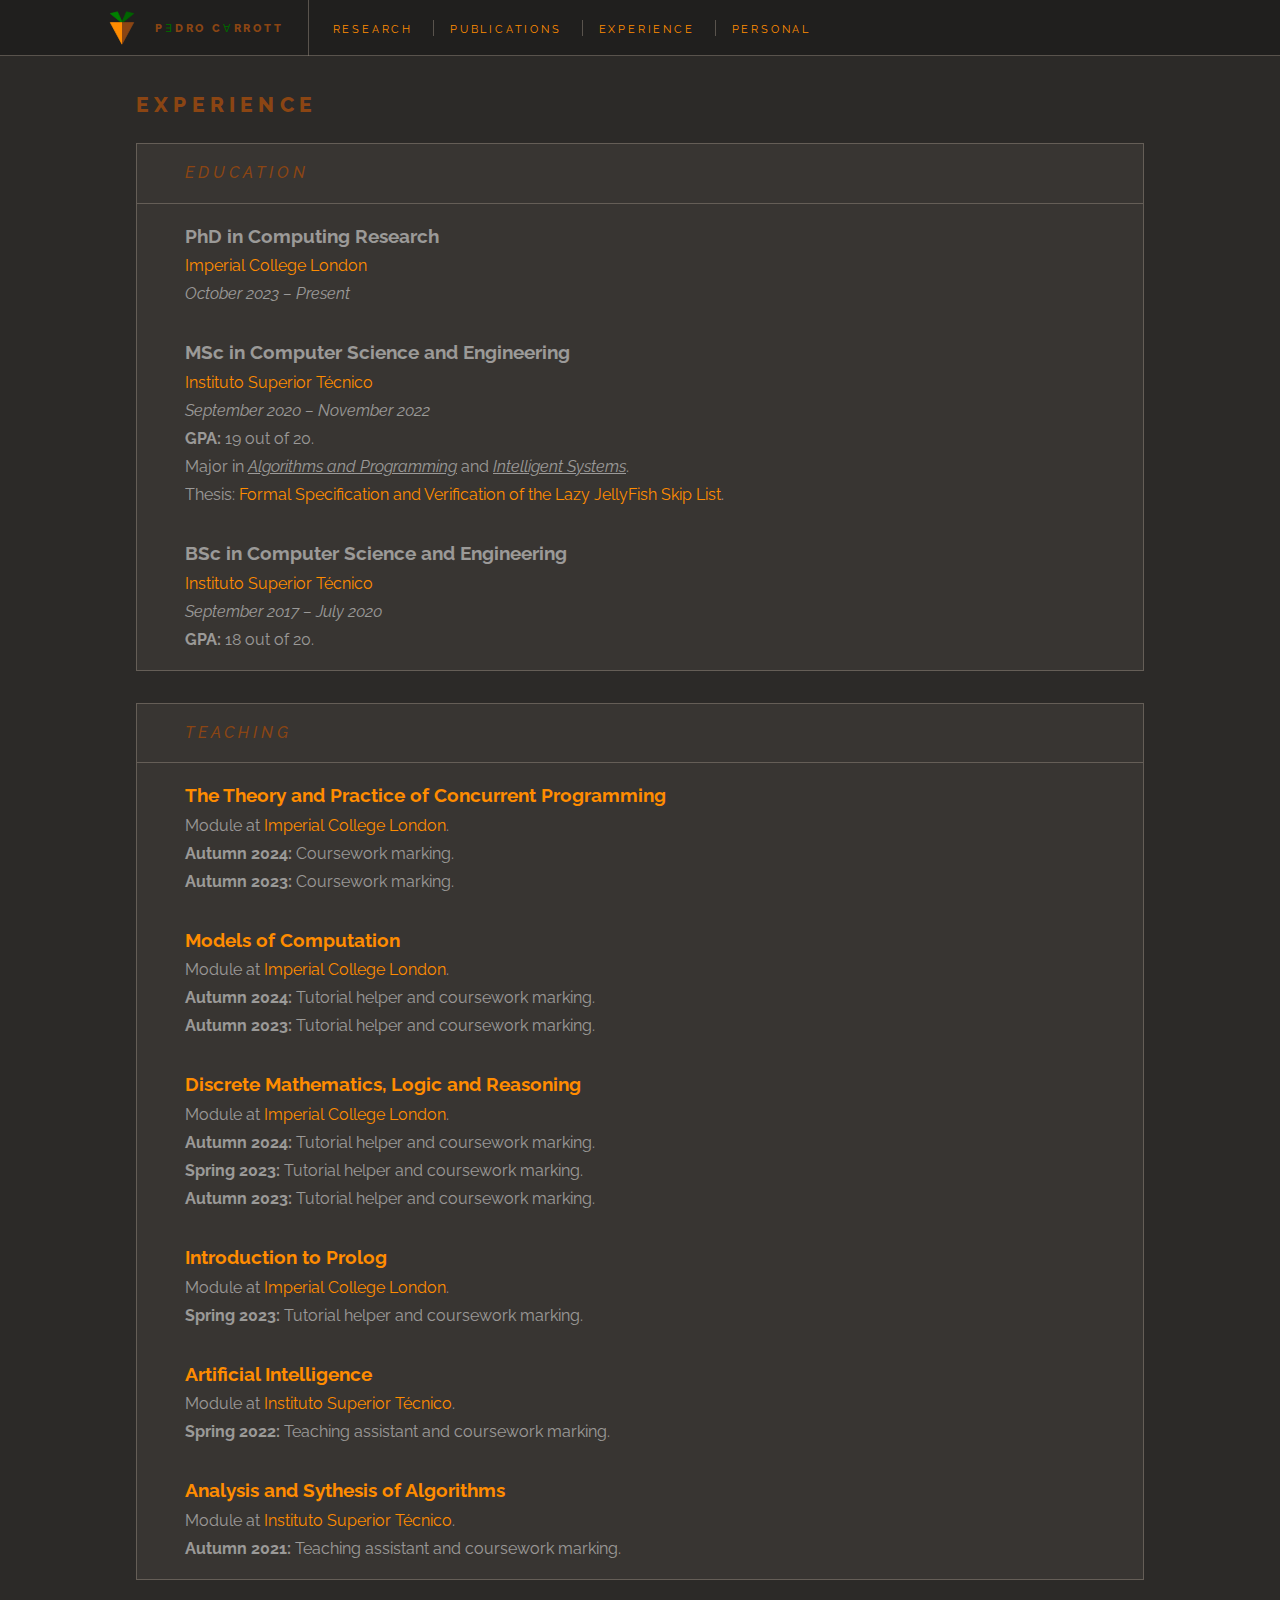
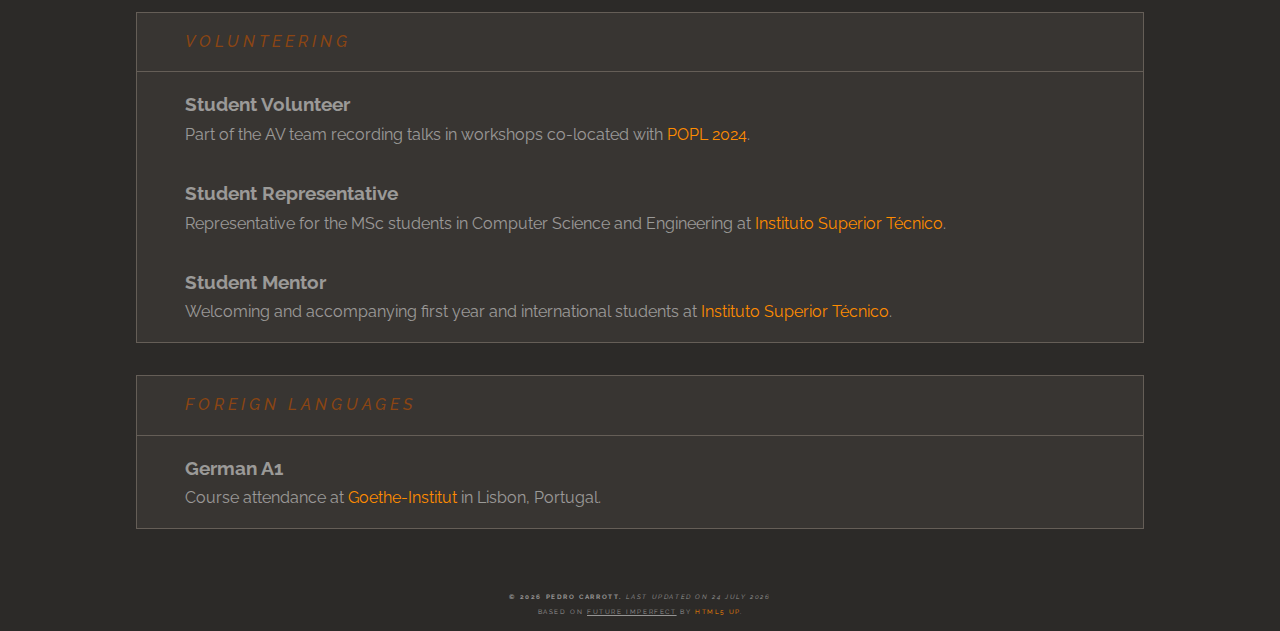
==== experience/index.html @ 76f2fc80 "add first version of website" ====
<!DOCTYPE HTML>
<!--
	Future Imperfect by HTML5 UP
	html5up.net | @ajlkn
	Free for personal and commercial use under the CCA 3.0 license (html5up.net/license)
-->
<html>

<head>
	<title>Experience | Pedro Carrott</title>
	<link rel="icon" href="/images/icon.svg" sizes="any" type="image/svg+xml">
	<meta charset="utf-8" />
	<meta name="viewport" content="width=device-width, initial-scale=1, user-scalable=no" />
	<link rel="stylesheet" href="/assets/css/main.css" />
</head>

<body class="is-preload">

	<!-- Header -->
	<header-component></header-component>

	<!-- FIXME: What is going on here??? -->
	<!-- Mobile menu -->
	<section id="menu">
		<menu-component></menu-component>
	</section>

	<!-- Main body -->
	<div id="wrapper">
		<!-- Teaser -->
		<div id="linked">
			<h1>Experience</h1>
			<article class="experience">
				<header>
					<div class="title">Education</div>
				</header>
				<p class="title">PhD in Computing Research</p>
				<imperial-college></imperial-college>
				<br>
				<i>October 2023 &ndash; Present</i>
				<br><br>

				<p class="title">MSc in Computer Science and Engineering</p>
				<tecnico-ul></tecnico-ul>
				<br>
				<i>September 2020 &ndash; November 2022</i>
				<br>
				<b>GPA:</b> 19 out of 20.
				<br>
				Major in <i><u>Algorithms and Programming</u></i> and <i><u>Intelligent Systems</u></i>.
				<br>
				Thesis: <carrott2022thesis-link></carrott2022thesis-link>.
				<br><br>

				<p class="title">BSc in Computer Science and Engineering</p>
				<tecnico-ul></tecnico-ul>
				<br>
				<i>September 2017 &ndash; July 2020</i>
				<br>
				<b>GPA:</b> 18 out of 20.
			</article>
			<article class="experience">
				<header>
					<div class="title">Teaching</div>
				</header>
				<p class="title">
					<a href="https://www.imperial.ac.uk/computing/current-students/courses/60007" target="_blank">
						The Theory and Practice of Concurrent Programming
					</a>
				</p>
				Module at <imperial-college></imperial-college>.
				<br>
				<b>Autumn 2024:</b> Coursework marking.
				<br>
				<b>Autumn 2023:</b> Coursework marking.
				<br><br>

				<p class="title">
					<a href="https://www.imperial.ac.uk/computing/current-students/courses/50003" target="_blank">
						Models of Computation
					</a>
				</p>
				Module at <imperial-college></imperial-college>.
				<br>
				<b>Autumn 2024:</b> Tutorial helper and coursework marking.
				<br>
				<b>Autumn 2023:</b> Tutorial helper and coursework marking.
				<br><br>

				<p class="title">
					<a href="https://www.imperial.ac.uk/computing/current-students/courses/40018" target="_blank">
						Discrete Mathematics, Logic and Reasoning
					</a>
				</p>
				Module at <imperial-college></imperial-college>.
				<br>
				<b>Autumn 2024:</b> Tutorial helper and coursework marking.
				<br>
				<b>Spring 2023:</b> Tutorial helper and coursework marking.
				<br>
				<b>Autumn 2023:</b> Tutorial helper and coursework marking.
				<br><br>

				<p class="title">
					<a href="https://www.imperial.ac.uk/computing/current-students/courses/50007_2" target="_blank">
						Introduction to Prolog
					</a>
				</p>
				Module at <imperial-college></imperial-college>.
				<br>
				<b>Spring 2023:</b> Tutorial helper and coursework marking.
				<br><br>

				<p class="title">
					<a href="https://fenix.tecnico.ulisboa.pt/disciplinas/IArt2/2021-2022/2-semestre" target="_blank">
						Artificial Intelligence
					</a>
				</p>
				Module at <tecnico-ul></tecnico-ul>.
				<br>
				<b>Spring 2022:</b> Teaching assistant and coursework marking.
				<br><br>

				<p class="title">
					<a href="https://fenix.tecnico.ulisboa.pt/disciplinas/ASA/2021-2022/1-semestre" target="_blank">
						Analysis and Sythesis of Algorithms
					</a>
				</p>
				Module at <tecnico-ul></tecnico-ul>.
				<br>
				<b>Autumn 2021:</b> Teaching assistant and coursework marking.
			</article>
			<article class="experience">
				<header>
					<div class="title">Volunteering</div>
				</header>
				<p class="title">Student Volunteer</p>
				Part of the AV team recording talks in workshops co-located with <popl-2024></popl-2024>.
				<br><br>

				<p class="title">Student Representative</p>
				Representative for the MSc students in Computer Science and Engineering at <tecnico-ul></tecnico-ul>.
				<br><br>

				<p class="title">Student Mentor</p>
				Welcoming and accompanying first year and international students at <tecnico-ul></tecnico-ul>.
			</article>
			<article class="experience">
				<header>
					<div class="title">
						Foreign Languages
					</div>
				</header>
				<p class="title">German A1</p>
				Course attendance at <goethe-institut></goethe-institut> in Lisbon, Portugal.
			</article>
		</div>
	</div>

	<!-- Footer -->
	<footer-component></footer-component>

	<!-- Scripts -->
	<script src="/assets/js/jquery.min.js"></script>
	<script src="/assets/js/browser.min.js"></script>
	<script src="/assets/js/breakpoints.min.js"></script>
	<script src="/assets/js/util.js"></script>
	<script src="/assets/js/main.js"></script>
	<script src="/assets/js/components.js" type="text/javascript" defer></script>
</body>

</html>
---- assets/css/main.css ----
@import url("https://cdnjs.cloudflare.com/ajax/libs/font-awesome/6.6.0/css/all.min.css");
@import url("https://fonts.googleapis.com/css?family=Source+Sans+Pro:400,700|Raleway:400,800,900");

@property --main-bg-color {
	syntax: "<color>";
	inherits: false;
	initial-value: rgb(44, 42, 40);
}

@property --dark-bg-color {
	syntax: "<color>";
	inherits: false;
	initial-value: rgb(32, 31, 30);
}

@property --light-bg-color {
	syntax: "<color>";
	inherits: false;
	initial-value: rgb(56, 53, 50);
}

@property --text-color {
	syntax: "<color>";
	inherits: false;
	initial-value: rgba(255, 255, 255, 0.5);
}

@property --link-color {
	syntax: "<color>";
	inherits: false;
	initial-value: darkorange;
}

@property --header-color {
	syntax: "<color>";
	inherits: false;
	initial-value: saddlebrown;
}

@property --link-hover-color {
	syntax: "<color>";
	inherits: false;
	initial-value: green;
}

@property --link-hover-dim-color {
	syntax: "<color>";
	inherits: false;
	initial-value: rgba(0, 255, 0, 0.05);
}

@property --math-color {
	syntax: "<color>";
	inherits: false;
	initial-value: darkgreen;
}

@property --border-color {
	syntax: "<color>";
	inherits: false;
	initial-value: rgba(146, 135, 124, 0.5);
}


/*
	Future Imperfect by HTML5 UP
	html5up.net | @ajlkn
	Free for personal and commercial use under the CCA 3.0 license (html5up.net/license)
*/

html,
body,
div,
span,
applet,
object,
iframe,
h1,
h2,
h3,
h4,
h5,
h6,
p,
blockquote,
pre,
a,
abbr,
acronym,
address,
big,
cite,
code,
del,
dfn,
em,
img,
ins,
kbd,
q,
s,
samp,
small,
strike,
strong,
sub,
sup,
tt,
var,
b,
u,
i,
center,
dl,
dt,
dd,
ol,
ul,
li,
fieldset,
form,
label,
legend,
table,
caption,
tbody,
tfoot,
thead,
tr,
th,
td,
article,
aside,
canvas,
details,
embed,
figure,
figcaption,
footer,
header,
hgroup,
menu,
nav,
output,
ruby,
section,
summary,
time,
mark,
audio,
video {
	margin: 0;
	padding: 0;
	border: 0;
	font-size: 100%;
	font: inherit;
	vertical-align: baseline;
}

article,
aside,
details,
figcaption,
figure,
footer,
header,
hgroup,
menu,
nav,
section {
	display: block;
}

body {
	line-height: 1;
	min-height: 100vh;
	display: flex;
	flex-direction: column;
}

ol,
ul {
	list-style: none;
}

blockquote,
q {
	quotes: none;
}

blockquote:before,
blockquote:after,
q:before,
q:after {
	content: '';
	content: none;
}

table {
	border-collapse: collapse;
	border-spacing: 0;
}

body {
	-webkit-text-size-adjust: none;
}

mark {
	background-color: transparent;
	color: inherit;
}

input::-moz-focus-inner {
	border: 0;
	padding: 0;
}

input,
select,
textarea {
	-moz-appearance: none;
	-webkit-appearance: none;
	-ms-appearance: none;
	appearance: none;
}

/* Basic */

@-ms-viewport {
	width: device-width;
}

body {
	-ms-overflow-style: scrollbar;
}

@media screen and (max-width: 480px) {

	html,
	body {
		min-width: 320px;
	}

}

html {
	box-sizing: border-box;
}

*,
*:before,
*:after {
	box-sizing: inherit;
}

body {
	background: var(--main-bg-color);
}

body.is-preload *,
body.is-preload *:before,
body.is-preload *:after {
	-moz-animation: none !important;
	-webkit-animation: none !important;
	-ms-animation: none !important;
	animation: none !important;
	-moz-transition: none !important;
	-webkit-transition: none !important;
	-ms-transition: none !important;
	transition: none !important;
}

/* Type */

body,
input,
select,
textarea {
	color: var(--text-color);
	font-family: "Raleway", Helvetica, sans-serif;
	font-size: 14pt;
	font-weight: 400;
	line-height: 1.75;
}

@media screen and (max-width: 1680px) {

	body,
	input,
	select,
	textarea {
		font-size: 12pt;
	}

}

a {
	-moz-transition: color 0.2s ease, border-bottom-color 0.2s ease;
	-webkit-transition: color 0.2s ease, border-bottom-color 0.2s ease;
	-ms-transition: color 0.2s ease, border-bottom-color 0.2s ease;
	transition: color 0.2s ease, border-bottom-color 0.2s ease;
	color: var(--link-color) !important;
	text-decoration: none;
}

a:before {
	-moz-transition: color 0.2s ease;
	-webkit-transition: color 0.2s ease;
	-ms-transition: color 0.2s ease;
	transition: color 0.2s ease;
}

a:hover {
	border-bottom-color: transparent;
	color: var(--link-hover-color) !important;
}

a:hover:before {
	color: var(--link-hover-color) !important;
}

strong,
b {
	font-weight: 700;
}

em,
i {
	font-style: italic;
}

h1,
h2,
h3,
h4,
h5,
h6 {
	color: var(--header-color);
	font-family: "Raleway", Helvetica, sans-serif;
	font-weight: 800;
	letter-spacing: 0.25em;
	line-height: 1.65;
	margin: 0 0 1em 0;
	text-transform: uppercase;
}

h1 a,
h2 a,
h3 a,
h4 a,
h5 a,
h6 a {
	color: inherit;
	border-bottom: 0;
}

h1 {
	font-size: 1.3em;
}

h2 {
	font-size: 1.1em;
}

h3 {
	font-size: 0.9em;
}

h4 {
	font-size: 0.7em;
}

h5 {
	font-size: 0.7em;
}

h6 {
	font-size: 0.7em;
}

sub {
	font-size: 0.8em;
	position: relative;
	top: 0.5em;
}

sup {
	font-size: 0.8em;
	position: relative;
	top: -0.5em;
}

blockquote {
	border-left: solid 4px var(--border-color);
	font-style: italic;
	margin: 0 0 2em 0;
	padding: 0.5em 0 0.5em 2em;
}

code {
	background: var(--dark-bg-color);
	border: solid 1px var(--border-color);
	font-family: "Courier New", monospace;
	font-size: 0.9em;
	margin: 0 0.25em;
	padding: 0.25em 0.65em;
}

pre {
	-webkit-overflow-scrolling: touch;
	font-family: "Courier New", monospace;
	font-size: 0.9em;
	margin: 0 0 2em 0;
}

pre code {
	display: block;
	line-height: 1.75em;
	padding: 1em 1.5em;
	overflow-x: auto;
}

hr {
	border: 0;
	border-bottom: solid 1px var(--border-color);
	margin: 2em 0;
}

hr.major {
	margin: 3em 0;
}

.align-left {
	text-align: left;
}

.align-center {
	text-align: center;
}

.align-right {
	text-align: right;
}

/* Row */

.row {
	display: flex;
	flex-wrap: wrap;
	box-sizing: border-box;
	align-items: stretch;
}

.row>* {
	box-sizing: border-box;
}

.row.gtr-uniform>*> :last-child {
	margin-bottom: 0;
}

.row.aln-left {
	justify-content: flex-start;
}

.row.aln-center {
	justify-content: center;
}

.row.aln-right {
	justify-content: flex-end;
}

.row.aln-top {
	align-items: flex-start;
}

.row.aln-middle {
	align-items: center;
}

.row.aln-bottom {
	align-items: flex-end;
}

.row>.imp {
	order: -1;
}

.row>.col-1 {
	width: 8.33333%;
}

.row>.off-1 {
	margin-left: 8.33333%;
}

.row>.col-2 {
	width: 16.66667%;
}

.row>.off-2 {
	margin-left: 16.66667%;
}

.row>.col-3 {
	width: 25%;
}

.row>.off-3 {
	margin-left: 25%;
}

.row>.col-4 {
	width: 33.33333%;
}

.row>.off-4 {
	margin-left: 33.33333%;
}

.row>.col-5 {
	width: 41.66667%;
}

.row>.off-5 {
	margin-left: 41.66667%;
}

.row>.col-6 {
	width: 50%;
}

.row>.off-6 {
	margin-left: 50%;
}

.row>.col-7 {
	width: 58.33333%;
}

.row>.off-7 {
	margin-left: 58.33333%;
}

.row>.col-8 {
	width: 66.66667%;
}

.row>.off-8 {
	margin-left: 66.66667%;
}

.row>.col-9 {
	width: 75%;
}

.row>.off-9 {
	margin-left: 75%;
}

.row>.col-10 {
	width: 83.33333%;
}

.row>.off-10 {
	margin-left: 83.33333%;
}

.row>.col-11 {
	width: 91.66667%;
}

.row>.off-11 {
	margin-left: 91.66667%;
}

.row>.col-12 {
	width: 100%;
}

.row>.off-12 {
	margin-left: 100%;
}

.row.gtr-0 {
	margin-top: 0;
	margin-left: 0em;
}

.row.gtr-0>* {
	padding: 0 0 0 0em;
}

.row.gtr-0.gtr-uniform {
	margin-top: 0em;
}

.row.gtr-0.gtr-uniform>* {
	padding-top: 0em;
}

.row.gtr-25 {
	margin-top: 0;
	margin-left: -0.25em;
}

.row.gtr-25>* {
	padding: 0 0 0 0.25em;
}

.row.gtr-25.gtr-uniform {
	margin-top: -0.25em;
}

.row.gtr-25.gtr-uniform>* {
	padding-top: 0.25em;
}

.row.gtr-50 {
	margin-top: 0;
	margin-left: -0.5em;
}

.row.gtr-50>* {
	padding: 0 0 0 0.5em;
}

.row.gtr-50.gtr-uniform {
	margin-top: -0.5em;
}

.row.gtr-50.gtr-uniform>* {
	padding-top: 0.5em;
}

.row {
	margin-top: 0;
	margin-left: -1em;
}

.row>* {
	padding: 0 0 0 1em;
}

.row.gtr-uniform {
	margin-top: -1em;
}

.row.gtr-uniform>* {
	padding-top: 1em;
}

.row.gtr-150 {
	margin-top: 0;
	margin-left: -1.5em;
}

.row.gtr-150>* {
	padding: 0 0 0 1.5em;
}

.row.gtr-150.gtr-uniform {
	margin-top: -1.5em;
}

.row.gtr-150.gtr-uniform>* {
	padding-top: 1.5em;
}

.row.gtr-200 {
	margin-top: 0;
	margin-left: -2em;
}

.row.gtr-200>* {
	padding: 0 0 0 2em;
}

.row.gtr-200.gtr-uniform {
	margin-top: -2em;
}

.row.gtr-200.gtr-uniform>* {
	padding-top: 2em;
}

@media screen and (max-width: 1680px) {

	.row {
		display: flex;
		flex-wrap: wrap;
		box-sizing: border-box;
		align-items: stretch;
	}

	.row>* {
		box-sizing: border-box;
	}

	.row.gtr-uniform>*> :last-child {
		margin-bottom: 0;
	}

	.row.aln-left {
		justify-content: flex-start;
	}

	.row.aln-center {
		justify-content: center;
	}

	.row.aln-right {
		justify-content: flex-end;
	}

	.row.aln-top {
		align-items: flex-start;
	}

	.row.aln-middle {
		align-items: center;
	}

	.row.aln-bottom {
		align-items: flex-end;
	}

	.row>.imp-xlarge {
		order: -1;
	}

	.row>.col-1-xlarge {
		width: 8.33333%;
	}

	.row>.off-1-xlarge {
		margin-left: 8.33333%;
	}

	.row>.col-2-xlarge {
		width: 16.66667%;
	}

	.row>.off-2-xlarge {
		margin-left: 16.66667%;
	}

	.row>.col-3-xlarge {
		width: 25%;
	}

	.row>.off-3-xlarge {
		margin-left: 25%;
	}

	.row>.col-4-xlarge {
		width: 33.33333%;
	}

	.row>.off-4-xlarge {
		margin-left: 33.33333%;
	}

	.row>.col-5-xlarge {
		width: 41.66667%;
	}

	.row>.off-5-xlarge {
		margin-left: 41.66667%;
	}

	.row>.col-6-xlarge {
		width: 50%;
	}

	.row>.off-6-xlarge {
		margin-left: 50%;
	}

	.row>.col-7-xlarge {
		width: 58.33333%;
	}

	.row>.off-7-xlarge {
		margin-left: 58.33333%;
	}

	.row>.col-8-xlarge {
		width: 66.66667%;
	}

	.row>.off-8-xlarge {
		margin-left: 66.66667%;
	}

	.row>.col-9-xlarge {
		width: 75%;
	}

	.row>.off-9-xlarge {
		margin-left: 75%;
	}

	.row>.col-10-xlarge {
		width: 83.33333%;
	}

	.row>.off-10-xlarge {
		margin-left: 83.33333%;
	}

	.row>.col-11-xlarge {
		width: 91.66667%;
	}

	.row>.off-11-xlarge {
		margin-left: 91.66667%;
	}

	.row>.col-12-xlarge {
		width: 100%;
	}

	.row>.off-12-xlarge {
		margin-left: 100%;
	}

	.row.gtr-0 {
		margin-top: 0;
		margin-left: 0em;
	}

	.row.gtr-0>* {
		padding: 0 0 0 0em;
	}

	.row.gtr-0.gtr-uniform {
		margin-top: 0em;
	}

	.row.gtr-0.gtr-uniform>* {
		padding-top: 0em;
	}

	.row.gtr-25 {
		margin-top: 0;
		margin-left: -0.25em;
	}

	.row.gtr-25>* {
		padding: 0 0 0 0.25em;
	}

	.row.gtr-25.gtr-uniform {
		margin-top: -0.25em;
	}

	.row.gtr-25.gtr-uniform>* {
		padding-top: 0.25em;
	}

	.row.gtr-50 {
		margin-top: 0;
		margin-left: -0.5em;
	}

	.row.gtr-50>* {
		padding: 0 0 0 0.5em;
	}

	.row.gtr-50.gtr-uniform {
		margin-top: -0.5em;
	}

	.row.gtr-50.gtr-uniform>* {
		padding-top: 0.5em;
	}

	.row {
		margin-top: 0;
		margin-left: -1em;
	}

	.row>* {
		padding: 0 0 0 1em;
	}

	.row.gtr-uniform {
		margin-top: -1em;
	}

	.row.gtr-uniform>* {
		padding-top: 1em;
	}

	.row.gtr-150 {
		margin-top: 0;
		margin-left: -1.5em;
	}

	.row.gtr-150>* {
		padding: 0 0 0 1.5em;
	}

	.row.gtr-150.gtr-uniform {
		margin-top: -1.5em;
	}

	.row.gtr-150.gtr-uniform>* {
		padding-top: 1.5em;
	}

	.row.gtr-200 {
		margin-top: 0;
		margin-left: -2em;
	}

	.row.gtr-200>* {
		padding: 0 0 0 2em;
	}

	.row.gtr-200.gtr-uniform {
		margin-top: -2em;
	}

	.row.gtr-200.gtr-uniform>* {
		padding-top: 2em;
	}

}

@media screen and (max-width: 1280px) {

	.row {
		display: flex;
		flex-wrap: wrap;
		box-sizing: border-box;
		align-items: stretch;
	}

	.row>* {
		box-sizing: border-box;
	}

	.row.gtr-uniform>*> :last-child {
		margin-bottom: 0;
	}

	.row.aln-left {
		justify-content: flex-start;
	}

	.row.aln-center {
		justify-content: center;
	}

	.row.aln-right {
		justify-content: flex-end;
	}

	.row.aln-top {
		align-items: flex-start;
	}

	.row.aln-middle {
		align-items: center;
	}

	.row.aln-bottom {
		align-items: flex-end;
	}

	.row>.imp-large {
		order: -1;
	}

	.row>.col-1-large {
		width: 8.33333%;
	}

	.row>.off-1-large {
		margin-left: 8.33333%;
	}

	.row>.col-2-large {
		width: 16.66667%;
	}

	.row>.off-2-large {
		margin-left: 16.66667%;
	}

	.row>.col-3-large {
		width: 25%;
	}

	.row>.off-3-large {
		margin-left: 25%;
	}

	.row>.col-4-large {
		width: 33.33333%;
	}

	.row>.off-4-large {
		margin-left: 33.33333%;
	}

	.row>.col-5-large {
		width: 41.66667%;
	}

	.row>.off-5-large {
		margin-left: 41.66667%;
	}

	.row>.col-6-large {
		width: 50%;
	}

	.row>.off-6-large {
		margin-left: 50%;
	}

	.row>.col-7-large {
		width: 58.33333%;
	}

	.row>.off-7-large {
		margin-left: 58.33333%;
	}

	.row>.col-8-large {
		width: 66.66667%;
	}

	.row>.off-8-large {
		margin-left: 66.66667%;
	}

	.row>.col-9-large {
		width: 75%;
	}

	.row>.off-9-large {
		margin-left: 75%;
	}

	.row>.col-10-large {
		width: 83.33333%;
	}

	.row>.off-10-large {
		margin-left: 83.33333%;
	}

	.row>.col-11-large {
		width: 91.66667%;
	}

	.row>.off-11-large {
		margin-left: 91.66667%;
	}

	.row>.col-12-large {
		width: 100%;
	}

	.row>.off-12-large {
		margin-left: 100%;
	}

	.row.gtr-0 {
		margin-top: 0;
		margin-left: 0em;
	}

	.row.gtr-0>* {
		padding: 0 0 0 0em;
	}

	.row.gtr-0.gtr-uniform {
		margin-top: 0em;
	}

	.row.gtr-0.gtr-uniform>* {
		padding-top: 0em;
	}

	.row.gtr-25 {
		margin-top: 0;
		margin-left: -0.25em;
	}

	.row.gtr-25>* {
		padding: 0 0 0 0.25em;
	}

	.row.gtr-25.gtr-uniform {
		margin-top: -0.25em;
	}

	.row.gtr-25.gtr-uniform>* {
		padding-top: 0.25em;
	}

	.row.gtr-50 {
		margin-top: 0;
		margin-left: -0.5em;
	}

	.row.gtr-50>* {
		padding: 0 0 0 0.5em;
	}

	.row.gtr-50.gtr-uniform {
		margin-top: -0.5em;
	}

	.row.gtr-50.gtr-uniform>* {
		padding-top: 0.5em;
	}

	.row {
		margin-top: 0;
		margin-left: -1em;
	}

	.row>* {
		padding: 0 0 0 1em;
	}

	.row.gtr-uniform {
		margin-top: -1em;
	}

	.row.gtr-uniform>* {
		padding-top: 1em;
	}

	.row.gtr-150 {
		margin-top: 0;
		margin-left: -1.5em;
	}

	.row.gtr-150>* {
		padding: 0 0 0 1.5em;
	}

	.row.gtr-150.gtr-uniform {
		margin-top: -1.5em;
	}

	.row.gtr-150.gtr-uniform>* {
		padding-top: 1.5em;
	}

	.row.gtr-200 {
		margin-top: 0;
		margin-left: -2em;
	}

	.row.gtr-200>* {
		padding: 0 0 0 2em;
	}

	.row.gtr-200.gtr-uniform {
		margin-top: -2em;
	}

	.row.gtr-200.gtr-uniform>* {
		padding-top: 2em;
	}

}

@media screen and (max-width: 980px) {

	.row {
		display: flex;
		flex-wrap: wrap;
		box-sizing: border-box;
		align-items: stretch;
	}

	.row>* {
		box-sizing: border-box;
	}

	.row.gtr-uniform>*> :last-child {
		margin-bottom: 0;
	}

	.row.aln-left {
		justify-content: flex-start;
	}

	.row.aln-center {
		justify-content: center;
	}

	.row.aln-right {
		justify-content: flex-end;
	}

	.row.aln-top {
		align-items: flex-start;
	}

	.row.aln-middle {
		align-items: center;
	}

	.row.aln-bottom {
		align-items: flex-end;
	}

	.row>.imp-medium {
		order: -1;
	}

	.row>.col-1-medium {
		width: 8.33333%;
	}

	.row>.off-1-medium {
		margin-left: 8.33333%;
	}

	.row>.col-2-medium {
		width: 16.66667%;
	}

	.row>.off-2-medium {
		margin-left: 16.66667%;
	}

	.row>.col-3-medium {
		width: 25%;
	}

	.row>.off-3-medium {
		margin-left: 25%;
	}

	.row>.col-4-medium {
		width: 33.33333%;
	}

	.row>.off-4-medium {
		margin-left: 33.33333%;
	}

	.row>.col-5-medium {
		width: 41.66667%;
	}

	.row>.off-5-medium {
		margin-left: 41.66667%;
	}

	.row>.col-6-medium {
		width: 50%;
	}

	.row>.off-6-medium {
		margin-left: 50%;
	}

	.row>.col-7-medium {
		width: 58.33333%;
	}

	.row>.off-7-medium {
		margin-left: 58.33333%;
	}

	.row>.col-8-medium {
		width: 66.66667%;
	}

	.row>.off-8-medium {
		margin-left: 66.66667%;
	}

	.row>.col-9-medium {
		width: 75%;
	}

	.row>.off-9-medium {
		margin-left: 75%;
	}

	.row>.col-10-medium {
		width: 83.33333%;
	}

	.row>.off-10-medium {
		margin-left: 83.33333%;
	}

	.row>.col-11-medium {
		width: 91.66667%;
	}

	.row>.off-11-medium {
		margin-left: 91.66667%;
	}

	.row>.col-12-medium {
		width: 100%;
	}

	.row>.off-12-medium {
		margin-left: 100%;
	}

	.row.gtr-0 {
		margin-top: 0;
		margin-left: 0em;
	}

	.row.gtr-0>* {
		padding: 0 0 0 0em;
	}

	.row.gtr-0.gtr-uniform {
		margin-top: 0em;
	}

	.row.gtr-0.gtr-uniform>* {
		padding-top: 0em;
	}

	.row.gtr-25 {
		margin-top: 0;
		margin-left: -0.25em;
	}

	.row.gtr-25>* {
		padding: 0 0 0 0.25em;
	}

	.row.gtr-25.gtr-uniform {
		margin-top: -0.25em;
	}

	.row.gtr-25.gtr-uniform>* {
		padding-top: 0.25em;
	}

	.row.gtr-50 {
		margin-top: 0;
		margin-left: -0.5em;
	}

	.row.gtr-50>* {
		padding: 0 0 0 0.5em;
	}

	.row.gtr-50.gtr-uniform {
		margin-top: -0.5em;
	}

	.row.gtr-50.gtr-uniform>* {
		padding-top: 0.5em;
	}

	.row {
		margin-top: 0;
		margin-left: -1em;
	}

	.row>* {
		padding: 0 0 0 1em;
	}

	.row.gtr-uniform {
		margin-top: -1em;
	}

	.row.gtr-uniform>* {
		padding-top: 1em;
	}

	.row.gtr-150 {
		margin-top: 0;
		margin-left: -1.5em;
	}

	.row.gtr-150>* {
		padding: 0 0 0 1.5em;
	}

	.row.gtr-150.gtr-uniform {
		margin-top: -1.5em;
	}

	.row.gtr-150.gtr-uniform>* {
		padding-top: 1.5em;
	}

	.row.gtr-200 {
		margin-top: 0;
		margin-left: -2em;
	}

	.row.gtr-200>* {
		padding: 0 0 0 2em;
	}

	.row.gtr-200.gtr-uniform {
		margin-top: -2em;
	}

	.row.gtr-200.gtr-uniform>* {
		padding-top: 2em;
	}

}

@media screen and (max-width: 736px) {

	.row {
		display: flex;
		flex-wrap: wrap;
		box-sizing: border-box;
		align-items: stretch;
	}

	.row>* {
		box-sizing: border-box;
	}

	.row.gtr-uniform>*> :last-child {
		margin-bottom: 0;
	}

	.row.aln-left {
		justify-content: flex-start;
	}

	.row.aln-center {
		justify-content: center;
	}

	.row.aln-right {
		justify-content: flex-end;
	}

	.row.aln-top {
		align-items: flex-start;
	}

	.row.aln-middle {
		align-items: center;
	}

	.row.aln-bottom {
		align-items: flex-end;
	}

	.row>.imp-small {
		order: -1;
	}

	.row>.col-1-small {
		width: 8.33333%;
	}

	.row>.off-1-small {
		margin-left: 8.33333%;
	}

	.row>.col-2-small {
		width: 16.66667%;
	}

	.row>.off-2-small {
		margin-left: 16.66667%;
	}

	.row>.col-3-small {
		width: 25%;
	}

	.row>.off-3-small {
		margin-left: 25%;
	}

	.row>.col-4-small {
		width: 33.33333%;
	}

	.row>.off-4-small {
		margin-left: 33.33333%;
	}

	.row>.col-5-small {
		width: 41.66667%;
	}

	.row>.off-5-small {
		margin-left: 41.66667%;
	}

	.row>.col-6-small {
		width: 50%;
	}

	.row>.off-6-small {
		margin-left: 50%;
	}

	.row>.col-7-small {
		width: 58.33333%;
	}

	.row>.off-7-small {
		margin-left: 58.33333%;
	}

	.row>.col-8-small {
		width: 66.66667%;
	}

	.row>.off-8-small {
		margin-left: 66.66667%;
	}

	.row>.col-9-small {
		width: 75%;
	}

	.row>.off-9-small {
		margin-left: 75%;
	}

	.row>.col-10-small {
		width: 83.33333%;
	}

	.row>.off-10-small {
		margin-left: 83.33333%;
	}

	.row>.col-11-small {
		width: 91.66667%;
	}

	.row>.off-11-small {
		margin-left: 91.66667%;
	}

	.row>.col-12-small {
		width: 100%;
	}

	.row>.off-12-small {
		margin-left: 100%;
	}

	.row.gtr-0 {
		margin-top: 0;
		margin-left: 0em;
	}

	.row.gtr-0>* {
		padding: 0 0 0 0em;
	}

	.row.gtr-0.gtr-uniform {
		margin-top: 0em;
	}

	.row.gtr-0.gtr-uniform>* {
		padding-top: 0em;
	}

	.row.gtr-25 {
		margin-top: 0;
		margin-left: -0.25em;
	}

	.row.gtr-25>* {
		padding: 0 0 0 0.25em;
	}

	.row.gtr-25.gtr-uniform {
		margin-top: -0.25em;
	}

	.row.gtr-25.gtr-uniform>* {
		padding-top: 0.25em;
	}

	.row.gtr-50 {
		margin-top: 0;
		margin-left: -0.5em;
	}

	.row.gtr-50>* {
		padding: 0 0 0 0.5em;
	}

	.row.gtr-50.gtr-uniform {
		margin-top: -0.5em;
	}

	.row.gtr-50.gtr-uniform>* {
		padding-top: 0.5em;
	}

	.row {
		margin-top: 0;
		margin-left: -1em;
	}

	.row>* {
		padding: 0 0 0 1em;
	}

	.row.gtr-uniform {
		margin-top: -1em;
	}

	.row.gtr-uniform>* {
		padding-top: 1em;
	}

	.row.gtr-150 {
		margin-top: 0;
		margin-left: -1.5em;
	}

	.row.gtr-150>* {
		padding: 0 0 0 1.5em;
	}

	.row.gtr-150.gtr-uniform {
		margin-top: -1.5em;
	}

	.row.gtr-150.gtr-uniform>* {
		padding-top: 1.5em;
	}

	.row.gtr-200 {
		margin-top: 0;
		margin-left: -2em;
	}

	.row.gtr-200>* {
		padding: 0 0 0 2em;
	}

	.row.gtr-200.gtr-uniform {
		margin-top: -2em;
	}

	.row.gtr-200.gtr-uniform>* {
		padding-top: 2em;
	}

}

@media screen and (max-width: 480px) {

	.row {
		display: flex;
		flex-wrap: wrap;
		box-sizing: border-box;
		align-items: stretch;
	}

	.row>* {
		box-sizing: border-box;
	}

	.row.gtr-uniform>*> :last-child {
		margin-bottom: 0;
	}

	.row.aln-left {
		justify-content: flex-start;
	}

	.row.aln-center {
		justify-content: center;
	}

	.row.aln-right {
		justify-content: flex-end;
	}

	.row.aln-top {
		align-items: flex-start;
	}

	.row.aln-middle {
		align-items: center;
	}

	.row.aln-bottom {
		align-items: flex-end;
	}

	.row>.imp-xsmall {
		order: -1;
	}

	.row>.col-1-xsmall {
		width: 8.33333%;
	}

	.row>.off-1-xsmall {
		margin-left: 8.33333%;
	}

	.row>.col-2-xsmall {
		width: 16.66667%;
	}

	.row>.off-2-xsmall {
		margin-left: 16.66667%;
	}

	.row>.col-3-xsmall {
		width: 25%;
	}

	.row>.off-3-xsmall {
		margin-left: 25%;
	}

	.row>.col-4-xsmall {
		width: 33.33333%;
	}

	.row>.off-4-xsmall {
		margin-left: 33.33333%;
	}

	.row>.col-5-xsmall {
		width: 41.66667%;
	}

	.row>.off-5-xsmall {
		margin-left: 41.66667%;
	}

	.row>.col-6-xsmall {
		width: 50%;
	}

	.row>.off-6-xsmall {
		margin-left: 50%;
	}

	.row>.col-7-xsmall {
		width: 58.33333%;
	}

	.row>.off-7-xsmall {
		margin-left: 58.33333%;
	}

	.row>.col-8-xsmall {
		width: 66.66667%;
	}

	.row>.off-8-xsmall {
		margin-left: 66.66667%;
	}

	.row>.col-9-xsmall {
		width: 75%;
	}

	.row>.off-9-xsmall {
		margin-left: 75%;
	}

	.row>.col-10-xsmall {
		width: 83.33333%;
	}

	.row>.off-10-xsmall {
		margin-left: 83.33333%;
	}

	.row>.col-11-xsmall {
		width: 91.66667%;
	}

	.row>.off-11-xsmall {
		margin-left: 91.66667%;
	}

	.row>.col-12-xsmall {
		width: 100%;
	}

	.row>.off-12-xsmall {
		margin-left: 100%;
	}

	.row.gtr-0 {
		margin-top: 0;
		margin-left: 0em;
	}

	.row.gtr-0>* {
		padding: 0 0 0 0em;
	}

	.row.gtr-0.gtr-uniform {
		margin-top: 0em;
	}

	.row.gtr-0.gtr-uniform>* {
		padding-top: 0em;
	}

	.row.gtr-25 {
		margin-top: 0;
		margin-left: -0.25em;
	}

	.row.gtr-25>* {
		padding: 0 0 0 0.25em;
	}

	.row.gtr-25.gtr-uniform {
		margin-top: -0.25em;
	}

	.row.gtr-25.gtr-uniform>* {
		padding-top: 0.25em;
	}

	.row.gtr-50 {
		margin-top: 0;
		margin-left: -0.5em;
	}

	.row.gtr-50>* {
		padding: 0 0 0 0.5em;
	}

	.row.gtr-50.gtr-uniform {
		margin-top: -0.5em;
	}

	.row.gtr-50.gtr-uniform>* {
		padding-top: 0.5em;
	}

	.row {
		margin-top: 0;
		margin-left: -1em;
	}

	.row>* {
		padding: 0 0 0 1em;
	}

	.row.gtr-uniform {
		margin-top: -1em;
	}

	.row.gtr-uniform>* {
		padding-top: 1em;
	}

	.row.gtr-150 {
		margin-top: 0;
		margin-left: -1.5em;
	}

	.row.gtr-150>* {
		padding: 0 0 0 1.5em;
	}

	.row.gtr-150.gtr-uniform {
		margin-top: -1.5em;
	}

	.row.gtr-150.gtr-uniform>* {
		padding-top: 1.5em;
	}

	.row.gtr-200 {
		margin-top: 0;
		margin-left: -2em;
	}

	.row.gtr-200>* {
		padding: 0 0 0 2em;
	}

	.row.gtr-200.gtr-uniform {
		margin-top: -2em;
	}

	.row.gtr-200.gtr-uniform>* {
		padding-top: 2em;
	}

}

/* Author */

.author {
	display: -moz-flex;
	display: -webkit-flex;
	display: -ms-flex;
	display: flex;
	-moz-flex-direction: row;
	-webkit-flex-direction: row;
	-ms-flex-direction: row;
	flex-direction: row;
	-moz-align-items: center;
	-webkit-align-items: center;
	-ms-align-items: center;
	align-items: center;
	-moz-justify-content: -moz-flex-end;
	-webkit-justify-content: -webkit-flex-end;
	-ms-justify-content: -ms-flex-end;
	justify-content: flex-end;
	border-bottom: 0;
	font-family: "Raleway", Helvetica, sans-serif;
	font-size: 0.6em;
	font-weight: 400;
	letter-spacing: 0.25em;
	text-transform: uppercase;
	white-space: nowrap;
}

.author .name {
	-moz-transition: border-bottom-color 0.2s ease;
	-webkit-transition: border-bottom-color 0.2s ease;
	-ms-transition: border-bottom-color 0.2s ease;
	transition: border-bottom-color 0.2s ease;
	display: block;
	margin: 0 1.5em 0 0;
}

.author img {
	border-radius: 100%;
	display: block;
	width: 4em;
}

.author:hover .name {
	border-bottom-color: transparent;
}

/* Dog */

.dogs {
	display: -moz-flex;
	display: -webkit-flex;
	display: -ms-flex;
	display: flex;
	-moz-flex-direction: row;
	-webkit-flex-direction: row;
	-ms-flex-direction: row;
	flex-direction: row;
	margin: 1em 0;
}

.dog {
	display: -moz-flex;
	display: -webkit-flex;
	display: -ms-flex;
	display: flex;
	-moz-flex-direction: column;
	-webkit-flex-direction: column;
	-ms-flex-direction: column;
	flex-direction: column;
	-moz-align-items: center;
	-webkit-align-items: center;
	-ms-align-items: center;
	align-items: center;
	-moz-justify-content: center;
	-webkit-justify-content: center;
	-ms-justify-content: center;
	justify-content: center;
}

.dog .name {
	-moz-transition: border-bottom-color 0.2s ease;
	-webkit-transition: border-bottom-color 0.2s ease;
	-ms-transition: border-bottom-color 0.2s ease;
	transition: border-bottom-color 0.2s ease;
	display: block;
	font-family: "Raleway", Helvetica, sans-serif;
	font-size: 0.9em;
	font-weight: 800;
	letter-spacing: 0.25em;
	text-transform: uppercase;
	white-space: nowrap;
	text-align: center;
	margin: 1em 0 0 0;
}

.dog img {
	border: solid 2px var(--border-color);
	border-radius: 100%;
	display: block;
	width: 20em;
}

@media screen and (max-width: 980px) {

	.dog .name {
		font-size: 0.8em;
	}

	.dog img {
		width: 15em;
	}

}

@media screen and (max-width: 736px) {

	.dog .name {
		font-size: 0.7em;
	}

	.dog img {
		width: 10em;
	}

}

@media screen and (max-width: 480px) {

	.dog img {
		width: 7em;
	}

}

/* Blurb */

.blurb h2 {
	font-size: 0.8em;
	margin: 0 0 1.5em 0;
}

.blurb h3 {
	font-size: 0.7em;
}

.blurb p {
	font-size: 0.9em;
}

/* Box */

.box {
	border: solid 1px var(--border-color);
	margin-bottom: 2em;
	padding: 1.5em;
}

.box> :last-child,
.box> :last-child> :last-child,
.box> :last-child> :last-child> :last-child {
	margin-bottom: 0;
}

.box.alt {
	border: 0;
	border-radius: 0;
	padding: 0;
}

/* Button */

input[type="submit"],
input[type="reset"],
input[type="button"],
button,
.button {
	-moz-appearance: none;
	-webkit-appearance: none;
	-ms-appearance: none;
	appearance: none;
	-moz-transition: background-color 0.2s ease, box-shadow 0.2s ease, color 0.2s ease;
	-webkit-transition: background-color 0.2s ease, box-shadow 0.2s ease, color 0.2s ease;
	-ms-transition: background-color 0.2s ease, box-shadow 0.2s ease, color 0.2s ease;
	transition: background-color 0.2s ease, box-shadow 0.2s ease, color 0.2s ease;
	background-color: transparent;
	border: 0;
	border-radius: 10px;
	box-shadow: inset 0 0 0 1px var(--link-color);
	color: var(--link-color) !important;
	cursor: pointer;
	display: inline-block;
	font-family: "Raleway", Helvetica, sans-serif;
	font-size: 0.6em;
	font-weight: 800;
	letter-spacing: 0.1em;
	line-height: 2.8125em;
	padding: 0 1em;
	text-align: center;
	vertical-align: middle;
	text-decoration: none;
	text-transform: uppercase;
	white-space: normal;
}

input[type="submit"]:hover,
input[type="reset"]:hover,
input[type="button"]:hover,
button:hover,
.button:hover {
	box-shadow: inset 0 0 0 2px var(--link-hover-color);
	color: var(--link-hover-color) !important;
}

input[type="submit"]:hover:active,
input[type="reset"]:hover:active,
input[type="button"]:hover:active,
button:hover:active,
.button:hover:active {
	background-color: var(--link-hover-dim-color);
}

input[type="submit"]:before,
input[type="submit"]:after,
input[type="reset"]:before,
input[type="reset"]:after,
input[type="button"]:before,
input[type="button"]:after,
button:before,
button:after,
.button:before,
.button:after {
	color: #aaaaaa;
	position: relative;
}

input[type="submit"]:before,
input[type="reset"]:before,
input[type="button"]:before,
button:before,
.button:before {
	left: -1em;
	padding: 0 0 0 0.75em;
}

input[type="submit"]:after,
input[type="reset"]:after,
input[type="button"]:after,
button:after,
.button:after {
	left: 1em;
	padding: 0 0.75em 0 0;
}

input[type="submit"].fit,
input[type="reset"].fit,
input[type="button"].fit,
button.fit,
.button.fit {
	width: 100%;
}

input[type="button"].simple,
button.simple,
.button.simple {
	box-shadow: none;
	line-height: 4.8125em;
	border-radius: 0;
}

input[type="submit"].large,
input[type="reset"].large,
input[type="button"].large,
button.large,
.button.large {
	font-size: 0.7em;
}

input[type="submit"].small,
input[type="reset"].small,
input[type="button"].small,
button.small,
.button.small {
	font-size: 0.5em;
}

input[type="submit"].disabled,
input[type="submit"]:disabled,
input[type="reset"].disabled,
input[type="reset"]:disabled,
input[type="button"].disabled,
input[type="button"]:disabled,
button.disabled,
button:disabled,
.button.disabled,
.button:disabled {
	pointer-events: none;
	color: var(--border-color) !important;
	box-shadow: inset 0 0 0 1px var(--border-color);
}

input[type="submit"].disabled:before,
input[type="submit"]:disabled:before,
input[type="reset"].disabled:before,
input[type="reset"]:disabled:before,
input[type="button"].disabled:before,
input[type="button"]:disabled:before,
button.disabled:before,
button:disabled:before,
.button.disabled:before,
.button:disabled:before {
	color: var(--border-color) !important;
}

/* Form */

form {
	margin: 0 0 2em 0;
}

form.search {
	text-decoration: none;
	position: relative;
}

form.search:before {
	-moz-osx-font-smoothing: grayscale;
	-webkit-font-smoothing: antialiased;
	display: inline-block;
	font-style: normal;
	font-variant: normal;
	text-rendering: auto;
	line-height: 1;
	text-transform: none !important;
	font-family: 'Font Awesome 6 Free';
	font-weight: 900;
}

form.search:before {
	color: #aaaaaa;
	content: '\f002';
	display: block;
	height: 2.75em;
	left: 0;
	line-height: 2.75em;
	position: absolute;
	text-align: center;
	top: 0;
	width: 2.5em;
}

form.search>input:first-child {
	padding-left: 2.5em;
}

label {
	color: var(--text-color);
	display: block;
	font-size: 0.9em;
	font-weight: 700;
	margin: 0 0 1em 0;
}

input[type="text"],
input[type="password"],
input[type="email"],
input[type="tel"],
select,
textarea {
	-moz-appearance: none;
	-webkit-appearance: none;
	-ms-appearance: none;
	appearance: none;
	background: var(--dark-bg-color);
	border: none;
	border: solid 1px var(--border-color);
	border-radius: 0;
	color: inherit;
	display: block;
	outline: 0;
	padding: 0 1em;
	text-decoration: none;
	width: 100%;
}

input[type="text"]:invalid,
input[type="password"]:invalid,
input[type="email"]:invalid,
input[type="tel"]:invalid,
select:invalid,
textarea:invalid {
	box-shadow: none;
}

input[type="text"]:focus,
input[type="password"]:focus,
input[type="email"]:focus,
input[type="tel"]:focus,
select:focus,
textarea:focus {
	border-color: var(--link-hover-color);
	box-shadow: inset 0 0 0 1px var(--link-hover-color);
}

.select-wrapper {
	text-decoration: none;
	display: block;
	position: relative;
}

.select-wrapper:before {
	-moz-osx-font-smoothing: grayscale;
	-webkit-font-smoothing: antialiased;
	display: inline-block;
	font-style: normal;
	font-variant: normal;
	text-rendering: auto;
	line-height: 1;
	text-transform: none !important;
	font-family: 'Font Awesome 6 Free';
	font-weight: 900;
}

.select-wrapper:before {
	color: var(--border-color);
	content: '\f078';
	display: block;
	height: 2.75em;
	line-height: 2.75em;
	pointer-events: none;
	position: absolute;
	right: 0;
	text-align: center;
	top: 0;
	width: 2.75em;
}

.select-wrapper select::-ms-expand {
	display: none;
}

select {
	background-image: url("data:image/svg+xml;charset=utf8,%3Csvg xmlns='http://www.w3.org/2000/svg' width='40' height='40' preserveAspectRatio='none' viewBox='0 0 40 40'%3E%3Cpath d='M9.4,12.3l10.4,10.4l10.4-10.4c0.2-0.2,0.5-0.4,0.9-0.4c0.3,0,0.6,0.1,0.9,0.4l3.3,3.3c0.2,0.2,0.4,0.5,0.4,0.9 c0,0.4-0.1,0.6-0.4,0.9L20.7,31.9c-0.2,0.2-0.5,0.4-0.9,0.4c-0.3,0-0.6-0.1-0.9-0.4L4.3,17.3c-0.2-0.2-0.4-0.5-0.4-0.9 c0-0.4,0.1-0.6,0.4-0.9l3.3-3.3c0.2-0.2,0.5-0.4,0.9-0.4S9.1,12.1,9.4,12.3z' fill='var(--border-color)' /%3E%3C/svg%3E");
	background-size: 1.25rem;
	background-repeat: no-repeat;
	background-position: calc(100% - 1rem) center;
	height: 2.75em;
	padding-right: 2.75em;
	text-overflow: ellipsis;
}

select option {
	color: var(--text-color);
	background: var(--text-color);
}

select:focus::-ms-value {
	background-color: transparent;
}

select::-ms-expand {
	display: none;
}

input[type="text"],
input[type="password"],
input[type="email"],
select {
	height: 2.75em;
}

textarea {
	padding: 0.75em 1em;
}

input[type="checkbox"],
input[type="radio"] {
	-moz-appearance: none;
	-webkit-appearance: none;
	-ms-appearance: none;
	appearance: none;
	display: block;
	float: left;
	margin-right: -2em;
	opacity: 0;
	width: 1em;
	z-index: -1;
}

input[type="checkbox"]+label,
input[type="radio"]+label {
	text-decoration: none;
	color: #646464;
	cursor: pointer;
	display: inline-block;
	font-size: 1em;
	font-weight: 400;
	padding-left: 2.4em;
	padding-right: 0.75em;
	position: relative;
}

input[type="checkbox"]+label:before,
input[type="radio"]+label:before {
	-moz-osx-font-smoothing: grayscale;
	-webkit-font-smoothing: antialiased;
	display: inline-block;
	font-style: normal;
	font-variant: normal;
	text-rendering: auto;
	line-height: 1;
	text-transform: none !important;
	font-family: 'Font Awesome 6 Free';
	font-weight: 900;
}

input[type="checkbox"]+label:before,
input[type="radio"]+label:before {
	background: var(--dark-bg-color);
	border: solid 1px var(--border-color);
	content: '';
	display: inline-block;
	font-size: 0.8em;
	height: 2.0625em;
	left: 0;
	line-height: 2.0625em;
	position: absolute;
	text-align: center;
	top: 0;
	width: 2.0625em;
}

input[type="checkbox"]:checked+label:before,
input[type="radio"]:checked+label:before {
	background: var(--text-color);
	border-color: var(--text-color);
	color: var(--text-color);
	content: '\f00c';
}

input[type="checkbox"]:focus+label:before,
input[type="radio"]:focus+label:before {
	border-color: var(--link-hover-color);
	box-shadow: 0 0 0 1px var(--link-hover-color);
}

input[type="radio"]+label:before {
	border-radius: 100%;
}

::-webkit-input-placeholder {
	color: #aaaaaa !important;
	opacity: 1.0;
}

:-moz-placeholder {
	color: #aaaaaa !important;
	opacity: 1.0;
}

::-moz-placeholder {
	color: #aaaaaa !important;
	opacity: 1.0;
}

:-ms-input-placeholder {
	color: #aaaaaa !important;
	opacity: 1.0;
}

/* Icon */

.icon {
	text-decoration: none;
	border-bottom: none;
	position: relative;
}

.icon:before {
	-moz-osx-font-smoothing: grayscale;
	-webkit-font-smoothing: antialiased;
	display: inline-block;
	font-style: normal;
	font-variant: normal;
	text-rendering: auto;
	line-height: 1;
	text-transform: none !important;
	font-weight: 400;
}

.icon>.label {
	display: none;
}

.icon:before {
	line-height: inherit;
}

.icon.solid:before {
	font-weight: 900;
}

.icon.brands:before {
	font-family: 'Font Awesome 6 Brands';
}

.icon.suffix:before {
	float: right;
}

/* Image */

.image {
	border: 0;
	display: inline-block;
	position: relative;
}

.image img {
	display: block;
}

.image.left,
.image.right {
	max-width: 40%;
}

.image.left img,
.image.right img {
	width: 100%;
}

.image.left {
	float: left;
	padding: 0 1.5em 1em 0;
	top: 0.25em;
}

.image.right {
	float: right;
	padding: 0 0 1em 1.5em;
	top: 0.25em;
}

.image.fit {
	display: block;
	margin: 0 0 2em 0;
	width: 100%;
}

.image.fit img {
	width: 100%;
}

.image.featured {
	display: block;
	margin: 0 0 3em 0;
	width: 100%;
}

.image.featured img {
	width: 100%;
}

@media screen and (max-width: 980px) {

	.image.featured {
		margin: 0 0 1.5em 0;
	}

}

.image.main {
	display: block;
	margin: 0 0 3em 0;
	width: 100%;
}

.image.main img {
	width: 100%;
}

/* List */

ol {
	list-style: decimal;
	margin: 0 0 2em 0;
	padding-left: 1.25em;
}

ol li {
	padding-left: 0.25em;
}

ul {
	list-style: disc;
	margin: 0 0 2em 0;
	padding-left: 1em;
}

ul li {
	padding-left: 0.5em;
}

ul.alt {
	list-style: none;
	padding-left: 0;
}

ul.alt li {
	border-top: solid 1px var(--border-color);
	padding: 0.5em 0;
}

ul.alt li:first-child {
	border-top: 0;
	padding-top: 0;
}

dl {
	margin: 0 0 2em 0;
}

dl dt {
	display: block;
	font-weight: 700;
	margin: 0 0 1em 0;
}

dl dd {
	margin-left: 2em;
}

/* Actions */

ul.actions {
	display: -moz-flex;
	display: -webkit-flex;
	display: -ms-flex;
	display: flex;
	cursor: default;
	list-style: none;
	margin-left: -1em;
	padding-left: 0;
}

ul.actions li {
	padding: 0 0 0 1em;
	vertical-align: middle;
}

ul.actions.special {
	-moz-justify-content: center;
	-webkit-justify-content: center;
	-ms-justify-content: center;
	justify-content: center;
	width: 100%;
	margin-left: 0;
}

ul.actions.special li:first-child {
	padding-left: 0;
}

ul.actions.stacked {
	-moz-flex-direction: column;
	-webkit-flex-direction: column;
	-ms-flex-direction: column;
	flex-direction: column;
	margin-left: 0;
}

ul.actions.stacked li {
	padding: 1.3em 0 0 0;
}

ul.actions.stacked li:first-child {
	padding-top: 0;
}

ul.actions.fit {
	width: calc(100% + 1em);
}

ul.actions.fit li {
	-moz-flex-grow: 1;
	-webkit-flex-grow: 1;
	-ms-flex-grow: 1;
	flex-grow: 1;
	-moz-flex-shrink: 1;
	-webkit-flex-shrink: 1;
	-ms-flex-shrink: 1;
	flex-shrink: 1;
	width: 100%;
}

ul.actions.fit li>* {
	width: 100%;
}

ul.actions.fit.stacked {
	width: 100%;
}

@media screen and (max-width: 480px) {

	ul.actions:not(.fixed) {
		-moz-flex-direction: column;
		-webkit-flex-direction: column;
		-ms-flex-direction: column;
		flex-direction: column;
		margin-left: 0;
		width: 100% !important;
	}

	ul.actions:not(.fixed) li {
		-moz-flex-grow: 1;
		-webkit-flex-grow: 1;
		-ms-flex-grow: 1;
		flex-grow: 1;
		-moz-flex-shrink: 1;
		-webkit-flex-shrink: 1;
		-ms-flex-shrink: 1;
		flex-shrink: 1;
		padding: 1em 0 0 0;
		text-align: center;
		width: 100%;
	}

	ul.actions:not(.fixed) li>* {
		width: 100%;
	}

	ul.actions:not(.fixed) li:first-child {
		padding-top: 0;
	}

	ul.actions:not(.fixed) li input[type="submit"],
	ul.actions:not(.fixed) li input[type="reset"],
	ul.actions:not(.fixed) li input[type="button"],
	ul.actions:not(.fixed) li button,
	ul.actions:not(.fixed) li .button {
		width: 100%;
	}

	ul.actions:not(.fixed) li input[type="submit"].icon:before,
	ul.actions:not(.fixed) li input[type="reset"].icon:before,
	ul.actions:not(.fixed) li input[type="button"].icon:before,
	ul.actions:not(.fixed) li button.icon:before,
	ul.actions:not(.fixed) li .button.icon:before {
		margin-left: -0.5em;
	}

}

/* Icons */

ul.icons {
	cursor: default;
	list-style: none;
	padding-left: 0;
}

ul.icons li {
	display: inline-block;
	padding: 0 1em 0 0;
}

ul.icons li:last-child {
	padding-right: 0;
}

ul.icons li>* {
	border: 0;
}

ul.icons li>* .label {
	display: none;
}

/* Posts */

ul.posts {
	list-style: none;
	padding: 0;
}

ul.posts li {
	border-top: dotted 1px var(--border-color);
	margin: 1.5em 0 0 0;
	padding: 1.5em 0 0 0;
}

ul.posts li:first-child {
	border-top: 0;
	margin-top: 0;
	padding-top: 0;
}

ul.posts article {
	display: -moz-flex;
	display: -webkit-flex;
	display: -ms-flex;
	display: flex;
	-moz-align-items: -moz-flex-start;
	-webkit-align-items: -webkit-flex-start;
	-ms-align-items: -ms-flex-start;
	align-items: flex-start;
	-moz-flex-direction: row-reverse;
	-webkit-flex-direction: row-reverse;
	-ms-flex-direction: row-reverse;
	flex-direction: row-reverse;
}

ul.posts article .image {
	display: block;
	margin-right: 1.5em;
	min-width: 4em;
	width: 4em;
}

ul.posts article .image img {
	width: 100%;
}

ul.posts article header {
	-moz-flex-grow: 1;
	-webkit-flex-grow: 1;
	-ms-flex-grow: 1;
	flex-grow: 1;
	-ms-flex: 1;
}

ul.posts article header h3 {
	font-size: 0.7em;
	margin-top: 0.125em;
}

ul.posts article header .published {
	display: block;
	font-family: "Raleway", Helvetica, sans-serif;
	font-size: 0.6em;
	font-weight: 400;
	letter-spacing: 0.25em;
	margin: -0.625em 0 1.7em 0;
	text-transform: uppercase;
}

ul.posts article header> :last-child {
	margin-bottom: 0;
}

/* About */

.about {
	padding: 2em 3em;
	background: var(--light-bg-color);
	border: solid 1px var(--border-color);
	position: relative;
}

.about>header {
	display: -moz-flex;
	display: -webkit-flex;
	display: -ms-flex;
	display: flex;
	border-bottom: solid 1px var(--border-color);
	left: -3em;
	margin: -2em 0 2em 0;
	position: relative;
	width: calc(100% + (3em * 2));
	padding: 2em 3em;
}

.about>header .title {
	-moz-flex-grow: 1;
	-webkit-flex-grow: 1;
	-ms-flex-grow: 1;
	flex-grow: 1;
	-ms-flex: 1;
}

@media screen and (max-width: 980px) {

	.about {
		border-left: 0;
		border-right: 0;
		width: 100%;
	}

	.about>header {
		-moz-flex-direction: column;
		-webkit-flex-direction: column;
		-ms-flex-direction: column;
		flex-direction: column;
	}

	.about>header .title {
		-ms-flex: 0 1 auto;
		text-align: center;
	}

}

@media screen and (max-width: 736px) {

	.about {
		padding: 1.5em;
	}

	.about>header {
		padding: 1.5em;
		left: -1.5em;
		margin: -1.5em 0 1.5em 0;
		width: calc(100% + (1.5em * 2));
	}

}

/* Publication */

.publication {
	padding: 0.5em 1em 0 1em;
	background: var(--light-bg-color);
	border: solid 1px var(--border-color);
	position: relative;
	margin-bottom: 1em;
}

.publication>header {
	display: block;
	left: -1em;
	margin: -0.5em 0 0 0;
	position: relative;
	width: calc(100% + (1em * 2));
	padding: 0.5em 1em;
}

.publication>header .title {
	display: block;
	font-weight: bold;
	font-size: 16pt;
}

.authors {
	display: block;
	font-style: oblique;
}

.publication>header .venue {
	display: block;
	font-size: 12pt;
}

.publication>footer {
	display: -moz-flex;
	display: -webkit-flex;
	display: -ms-flex;
	display: flex;
	-moz-align-items: center;
	-webkit-align-items: center;
	-ms-align-items: center;
	align-items: center;
}

@media screen and (max-width: 1680px) {

	.publication>header .title {
		font-size: 14pt;
	}

	.publication>header .venue {
		font-size: 10pt;
	}

}

@media screen and (max-width: 980px) {

	.publication {
		left: -3em;
		width: calc(100% + (3em * 2));
		border-left: 0;
		border-right: 0;
	}

	.publication>header .title {
		text-align: center;
	}

	.authors {
		text-align: center;
	}

	.publication>header .venue {
		text-align: center;
	}

}

@media screen and (max-width: 736px) {

	.publication {
		left: -1.5em;
		width: calc(100% + (1.5em * 2));
	}

}

/* Experience */

.experience {
	padding: 2em 3em 1em 3em;
	background: var(--light-bg-color);
	border: solid 1px var(--border-color);
	position: relative;
	margin: 0 0 2em 0;
}

.experience>header {
	display: -moz-flex;
	display: -webkit-flex;
	display: -ms-flex;
	display: flex;
	border-bottom: solid 1px var(--border-color);
	left: -3em;
	margin: -2em 0 1em 0;
	position: relative;
	width: calc(100% + (3em * 2));
	padding: 1em 3em;
	color: var(--header-color);
	font-family: "Raleway", Helvetica, sans-serif;
	font-weight: 500;
	letter-spacing: 0.25em;
	line-height: 1.65;
	text-transform: uppercase;
}

.experience>header .title {
	-moz-flex-grow: 1;
	-webkit-flex-grow: 1;
	-ms-flex-grow: 1;
	flex-grow: 1;
	-ms-flex: 1;
	font-style: oblique;
}

.experience>.title {
	font-size: 16pt;
	font-weight: bold;
}

@media screen and (max-width: 1680px) {

	.experience>.title {
		font-size: 14pt;
	}

}

@media screen and (max-width: 980px) {

	.experience {
		left: -3em;
		width: calc(100% + (3em * 2));
		border-left: 0;
		border-right: 0;
		text-align: center;
	}

	.experience>header {
		-moz-flex-direction: column;
		-webkit-flex-direction: column;
		-ms-flex-direction: column;
		flex-direction: column;
	}

	.experience>header .title {
		-ms-flex: 0 1 auto;
	}

}

@media screen and (max-width: 736px) {

	.experience {
		padding: 1.5em 1.5em 1em 1.5em;
		left: -1.5em;
		width: calc(100% + (1.5em * 2));
	}

	.experience>header {
		padding: 0.5em 1.5em;
		left: -1.5em;
		margin: -1.5em 0 1em 0;
		width: calc(100% + (1.5em * 2));
	}

}

/* Section/Article */

section.special,
article.special {
	text-align: center;
}

header p {
	font-family: "Raleway", Helvetica, sans-serif;
	font-size: 0.7em;
	font-weight: 400;
	letter-spacing: 0.25em;
	line-height: 2.5;
	text-transform: uppercase;
}

/* Table */

.table-wrapper {
	-webkit-overflow-scrolling: touch;
	overflow-x: auto;
}

table {
	margin: 0 0 2em 0;
	width: 100%;
}

table tbody tr {
	border: solid 1px var(--border-color);
	border-left: 0;
	border-right: 0;
}

table tbody tr:nth-child(2n + 1) {
	background-color: var(--dark-bg-color);
}

table td {
	padding: 0.75em 0.75em;
}

table th {
	color: var(--text-color);
	font-size: 0.9em;
	font-weight: 700;
	padding: 0 0.75em 0.75em 0.75em;
	text-align: left;
}

table thead {
	border-bottom: solid 2px var(--border-color);
}

table tfoot {
	border-top: solid 2px var(--border-color);
}

table.alt {
	border-collapse: separate;
}

table.alt tbody tr td {
	border: solid 1px var(--border-color);
	border-left-width: 0;
	border-top-width: 0;
}

table.alt tbody tr td:first-child {
	border-left-width: 1px;
}

table.alt tbody tr:first-child td {
	border-top-width: 1px;
}

table.alt thead {
	border-bottom: 0;
}

table.alt tfoot {
	border-top: 0;
}

/* Header */

body {
	padding-top: 3.5em;
}

#header {
	background-color: var(--dark-bg-color);
	border-bottom: solid 1px var(--border-color);
	height: 3.5em;
	left: 0;
	line-height: 3.5em;
	position: fixed;
	top: 0;
	width: 100%;
	z-index: 10000;
}

#header .content {
	display: -moz-flex;
	display: -webkit-flex;
	display: -ms-flex;
	display: flex;
	-moz-justify-content: space-between;
	-webkit-justify-content: space-between;
	-ms-justify-content: space-between;
	justify-content: space-between;
	height: inherit;
	width: 75em;
	max-width: 100%;
	padding: 0 3em;
	margin: 0 auto;
}

#header span {
	color: var(--math-color);
	font-weight: normal;
}

#header a {
	color: inherit;
	text-decoration: none;
}

#header ul {
	list-style: none;
	margin: 0;
	padding-left: 0;
}

#header ul li {
	display: inline-block;
	padding-left: 0;
}

#header h1 {
	white-space: nowrap;
	line-height: inherit;
	font-size: 0.7em;
	margin: 0;
}

#header .links {
	-moz-flex: 1;
	-webkit-flex: 1;
	-ms-flex: 1;
	flex: 1;
	border-left: solid 1px var(--border-color);
	margin-left: 1.5em;
	overflow: hidden;
	padding-left: 1.5em;
}

#header .links ul li {
	border-left: solid 1px var(--border-color);
	line-height: 1;
	margin-left: 1em;
	padding-left: 1em;
}

#header .links ul li:first-child {
	border-left: 0;
	margin-left: 0;
	padding-left: 0;
}

#header .links ul li a {
	border-bottom: 0;
	font-family: "Raleway", Helvetica, sans-serif;
	font-size: 0.7em;
	font-weight: 400;
	letter-spacing: 0.25em;
	text-transform: uppercase;
}

#header .main {
	height: inherit;
	line-height: inherit;
	text-align: right;
}

#header .main ul {
	height: inherit;
	line-height: inherit;
}

#header .main ul li {
	border-left: solid 0px var(--border-color);
	height: inherit;
	line-height: inherit;
	white-space: nowrap;
}

#header .main ul li>* {
	display: block;
	float: left;
}

#header .main ul li>a {
	text-decoration: none;
	border-bottom: 0;
	color: #aaaaaa;
	overflow: hidden;
	position: relative;
	text-indent: 4em;
	width: 4em;
	height: 100%;
}

#header .main ul li>a:before {
	-moz-osx-font-smoothing: grayscale;
	-webkit-font-smoothing: antialiased;
	display: inline-block;
	font-style: normal;
	font-variant: normal;
	text-rendering: auto;
	line-height: 1;
	text-transform: none !important;
	font-family: 'Font Awesome 6 Free';
	font-weight: 900;
}

#header .main ul li>a:before {
	display: block;
	height: inherit;
	left: 0;
	line-height: inherit;
	position: absolute;
	text-align: center;
	text-indent: 0;
	top: 0;
	width: inherit;
}

#header form {
	margin: 0;
}

#header form input {
	display: inline-block;
	height: 2.5em;
	position: relative;
	top: -2px;
	vertical-align: middle;
}

#header .menu {
	display: none;
	border-right: solid 0px var(--border-color);
	width: 7em;
}



#header #search {
	-moz-transition: all 0.5s ease;
	-webkit-transition: all 0.5s ease;
	-ms-transition: all 0.5s ease;
	transition: all 0.5s ease;
	max-width: 100;
	opacity: 0;
	overflow: hidden;
	padding: 0;
	white-space: nowrap;
}

#header #search input {
	width: 12em;
}

#header #search.visible {
	max-width: 12.5em;
	opacity: 1;
	padding: 0 0.5em 0 0;
}



.flavicon {
	width: 7em;
	padding: 10px;
}

@media screen and (max-width: 980px) {
	#header .content {
		width: 100%;
		padding: 0;
		margin: 0;
	}

	#header .links {
		display: none;
	}

	#header {
		height: 2.75em;
		line-height: 2.75em;
		text-align: center;
		padding-left: 0;
	}

	#header h1 {
		text-align: center;
	}

	#header .menu {
		display: block;
	}

	.flavicon {
		padding: 7px;
	}

}

/* Wrapper */

#wrapper {
	display: -moz-flex;
	display: -webkit-flex;
	display: -ms-flex;
	display: flex;
	flex-grow: 1;
	-moz-flex-direction: row-reverse;
	-webkit-flex-direction: row-reverse;
	-ms-flex-direction: row-reverse;
	flex-direction: row-reverse;
	-moz-transition: opacity 0.5s ease;
	-webkit-transition: opacity 0.5s ease;
	-ms-transition: opacity 0.5s ease;
	transition: opacity 0.5s ease;
	margin: 0 auto;
	max-width: 100%;
	opacity: 1;
	padding: 2em 3em;
	width: 75em;
}

body.is-menu-visible #wrapper {
	opacity: 0.15;
}

body.is-ez-visible #wrapper {
	opacity: 0.15;
}

@media screen and (max-width: 1280px) {

	#wrapper {
		display: block;
	}

}

@media screen and (max-width: 980px) {

	#wrapper {
		padding: 0em;
	}

}

body.single #wrapper {
	display: block;
}

/* Main */

#main {
	-moz-flex-grow: 1;
	-webkit-flex-grow: 1;
	-ms-flex-grow: 1;
	flex-grow: 1;
	-ms-flex: 1;
	width: 100%;
}

/* Linked pages */

#linked {
	-moz-flex-grow: 1;
	-webkit-flex-grow: 1;
	-ms-flex-grow: 1;
	flex-grow: 1;
	-ms-flex: 1;
	width: 100%;
	padding: 0em 3em;
}

#linked> :last-child {
	margin-bottom: 0;
}

#linked .research {
	letter-spacing: 0.15em !important;
	text-transform: none !important;
}

@media screen and (max-width: 980px) {

	#linked h1,
	#linked h2,
	#linked h3,
	#linked h4,
	#linked h5,
	#linked h6 {
		text-align: center;
	}

}

@media screen and (max-width: 736px) {

	#linked {
		padding: 1.5em;
	}

}

/* Sidebar */

#sidebar {
	margin-right: 3em;
	min-width: 18em;
	width: 18em;
}

#sidebar>* {
	border-top: solid 1px var(--border-color);
	margin: 3em 0 0 0;
	padding: 3em 0 0 0;
}

#sidebar> :first-child {
	border-top: 0;
	margin-top: 0;
	padding-top: 0;
}

@media screen and (max-width: 1280px) {

	#sidebar {
		min-width: 0;
		width: 100%;
		overflow-x: hidden;
	}

}

/* Intro */

#intro .logo {
	border-bottom: 0;
	display: inline-block;
	margin: 0 0 1em 0;
	overflow: hidden;
	position: relative;
	width: 15em;
}

#intro .logo:before {
	background-image: url("svg/logo_mask.svg");
	background-position: top left;
	background-repeat: no-repeat;
	background-size: 100% 100%;
	content: '';
	display: block;
	height: 100%;
	left: 0;
	position: absolute;
	top: 0;
	width: 100%;
}

#intro .logo img {
	display: block;
	margin-left: -0.25em;
	width: 15em;
}

#intro header h2 {
	font-size: 1.5em;
	font-weight: 900;
}

#intro header p {
	font-size: 0.8em;
}

@media screen and (max-width: 1280px) {

	#intro {
		margin: 0 0 3em 0;
		text-align: center;
	}

	#intro header h2 {
		font-size: 2em;
	}

	#intro header p {
		font-size: 0.7em;
	}

}

@media screen and (max-width: 980px) {

	#intro {
		margin: 0 0 1.5em 0;
		padding: 1.25em 0;
	}

	#intro> :last-child {
		margin-bottom: 0;
	}

	#intro .logo {
		margin: 0 0 0.5em 0;
	}

	#intro header h2 {
		font-size: 1.25em;
	}

	#intro header> :last-child {
		margin-bottom: 0;
	}

}

/* Footer */
#footer {
	bottom: 0;
	display: flex;
	flex-direction: column;
	margin: 2em 0 1em 0;
	-moz-transition: opacity 0.5s ease;
	-webkit-transition: opacity 0.5s ease;
	-ms-transition: opacity 0.5s ease;
	transition: opacity 0.5s ease;
}

#footer .icons {
	color: #aaaaaa;
}

#footer .copyright {
	color: var(--text-color);
	font-family: "Raleway", Helvetica, sans-serif;
	font-size: 0.4em;
	font-weight: 400;
	letter-spacing: 0.25em;
	text-transform: uppercase;
	text-align: center;
	line-height: 1.1em;
}

body.single #footer {
	text-align: center;
}

body.is-menu-visible #footer {
	opacity: 0.15;
}

body.is-ez-visible #footer {
	opacity: 0.15;
}

/* Menu */

#menu {
	-moz-transform: translateX(25em);
	-webkit-transform: translateX(25em);
	-ms-transform: translateX(25em);
	transform: translateX(25em);
	-moz-transition: -moz-transform 0.5s ease, visibility 0.5s;
	-webkit-transition: -webkit-transform 0.5s ease, visibility 0.5s;
	-ms-transition: -ms-transform 0.5s ease, visibility 0.5s;
	transition: transform 0.5s ease, visibility 0.5s;
	-webkit-overflow-scrolling: touch;
	background: var(--light-bg-color);
	border-left: solid 1px var(--border-color);
	box-shadow: none;
	height: 100%;
	max-width: 80%;
	overflow-y: auto;
	position: fixed;
	right: 0;
	top: 0;
	visibility: hidden;
	width: 25em;
	z-index: 10002;
}

#menu>* {
	border-top: solid 1px var(--border-color);
	padding: 1.5em;
}

#menu>*> :last-child {
	margin-bottom: 0;
}

#menu> :first-child {
	border-top: 0;
}

#menu .links {
	list-style: none;
	padding: 0 1.5em;
}

#menu .links>li {
	border: 0;
	border-top: solid 1px var(--border-color);
	margin: 1.5em 0 0 0;
	padding: 1.5em 0 0 0;
}

#menu .links>li a {
	display: block;
	border-bottom: 0;
}

#menu .links>li a h3 {
	-moz-transition: color 0.2s ease;
	-webkit-transition: color 0.2s ease;
	-ms-transition: color 0.2s ease;
	transition: color 0.2s ease;
	font-size: 0.7em;
	color: var(--link-color);
}

#menu .links>li a p {
	font-family: "Raleway", Helvetica, sans-serif;
	font-size: 0.6em;
	font-weight: 400;
	letter-spacing: 0.25em;
	margin-bottom: 0;
	text-decoration: none;
	text-transform: uppercase;
}

#menu .links>li a:hover h3 {
	color: var(--link-hover-color);
}

#menu .links>li:first-child {
	border-top: 0;
	margin-top: 0;
	padding-top: 0;
}

body.is-menu-visible #menu {
	-moz-transform: translateX(0);
	-webkit-transform: translateX(0);
	-ms-transform: translateX(0);
	transform: translateX(0);
	visibility: visible;
}


/* Rick Roll */
.parallax {
	background-image: url("/images/elmo.jpg");
	height: 80px;
	width: 100%;
	/* background-attachment: fixed; */
	background-position: center;
	background-repeat: no-repeat;
	background-size: cover;
}

@media screen and (max-width: 980px) {

	.parallax {
		height: 70px;
	}

}

@media screen and (max-width: 736px) {

	.parallax {
		height: 60px;
	}

}

@media screen and (max-width: 480px) {

	.parallax {
		height: 50px;
	}

}

#ez {
	-moz-transform: scaleX(0.001) scaleY(0.001);
	-webkit-transform: scaleX(0.001) scaleY(0.001);
	-ms-transform: scaleX(0.001) scaleY(0.001);
	transform: scaleX(0.001) scaleY(0.001);
	-moz-transition: -moz-transform 1s ease, visibility 1s;
	-webkit-transition: -webkit-transform 1s ease, visibility 1s;
	-ms-transition: -ms-transform 1s ease, visibility 1s;
	transition: transform 1s ease, visibility 1s;
	-webkit-overflow-scrolling: touch;
	background-image: url("/images/rickroll.gif");
	background-size: cover;
	background-repeat: no-repeat;
	background-position: center;
	border: solid 2px var(--border-color);
	border-radius: 100%;
	box-shadow: none;
	height: 20em;
	width: 20em;
	left: calc(50% - 10em);
	top: calc(50% - 10em);
	overflow-y: auto;
	position: fixed;
	visibility: hidden;
	z-index: 10002;
}

body.is-ez-visible #ez {
	-moz-transform: translateX(0);
	-webkit-transform: translateX(0);
	-ms-transform: translateX(0);
	transform: translateX(0);
	visibility: visible;
}

@media screen and (max-width: 480px) {

	#ez {
		background-size: 12em;
		height: 12em;
		width: 12em;
		left: calc(50% - 6em);
		top: calc(50% - 6em);
	}

}
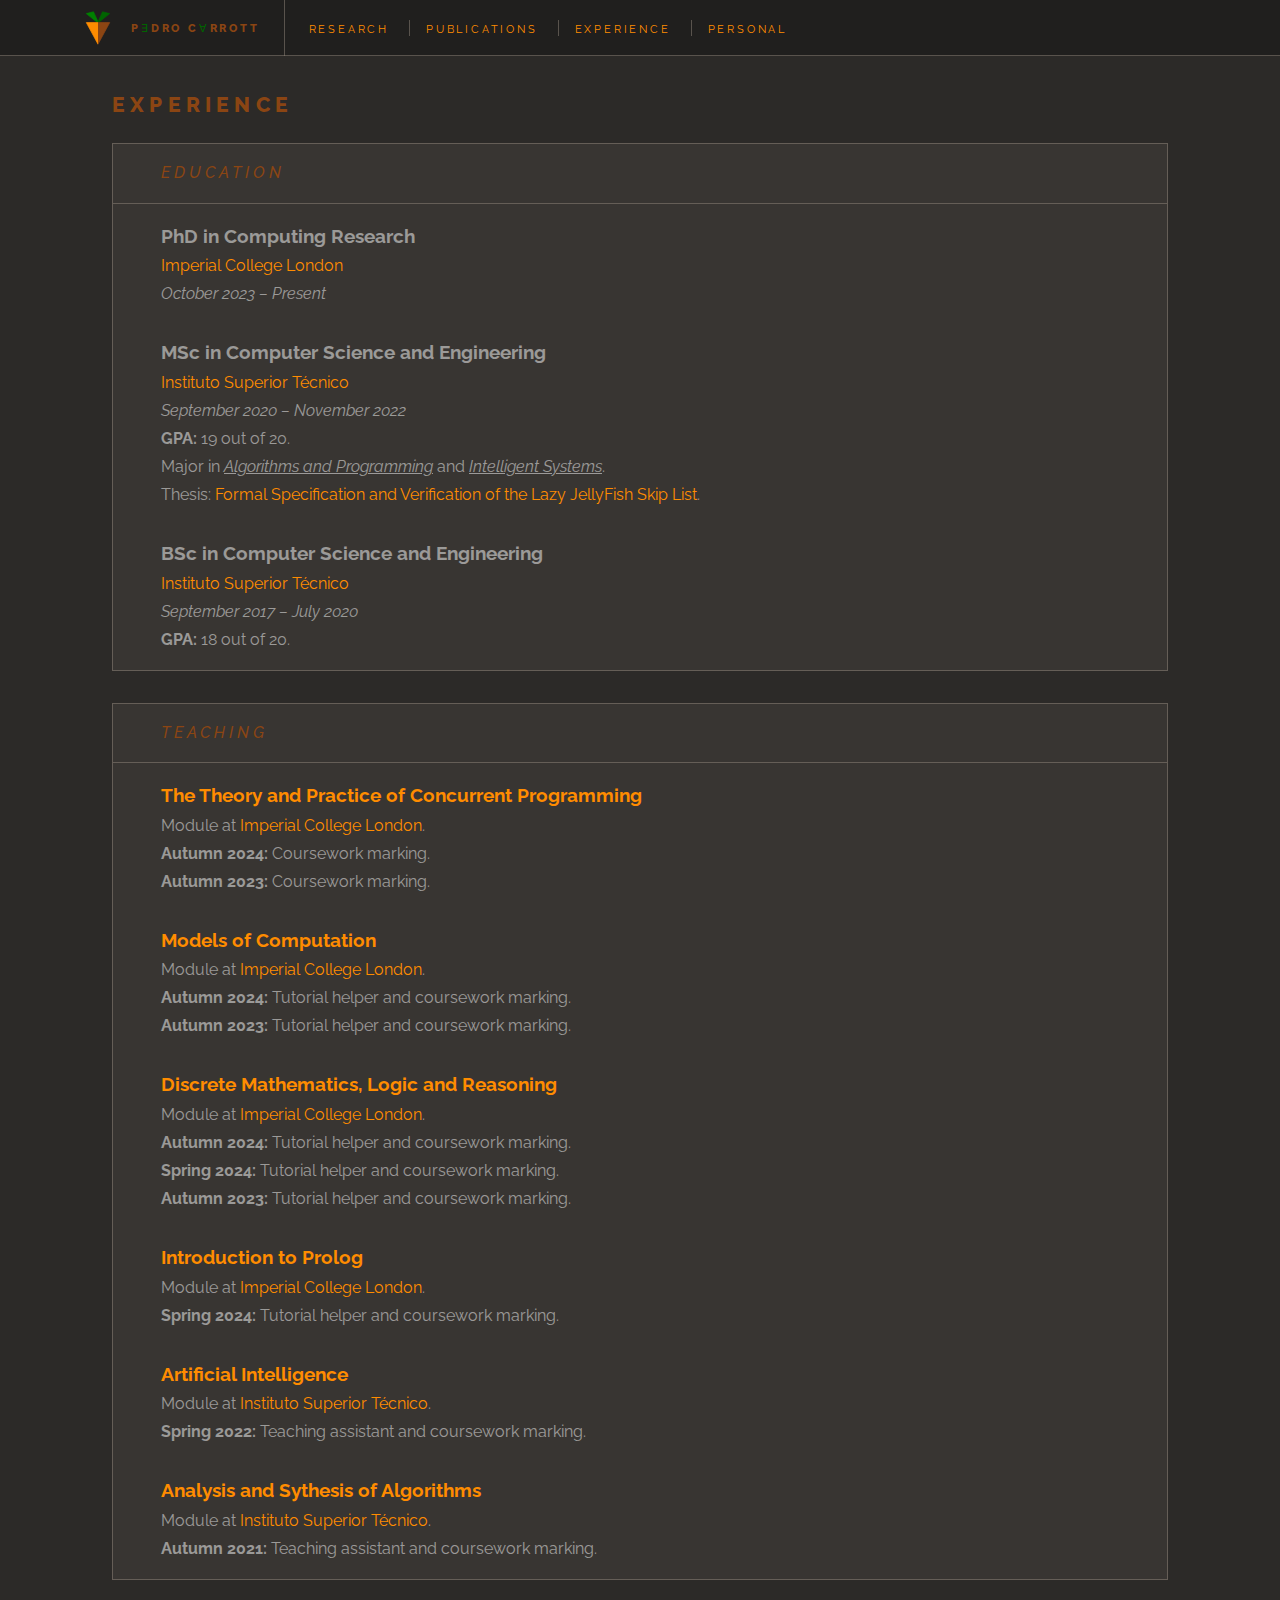
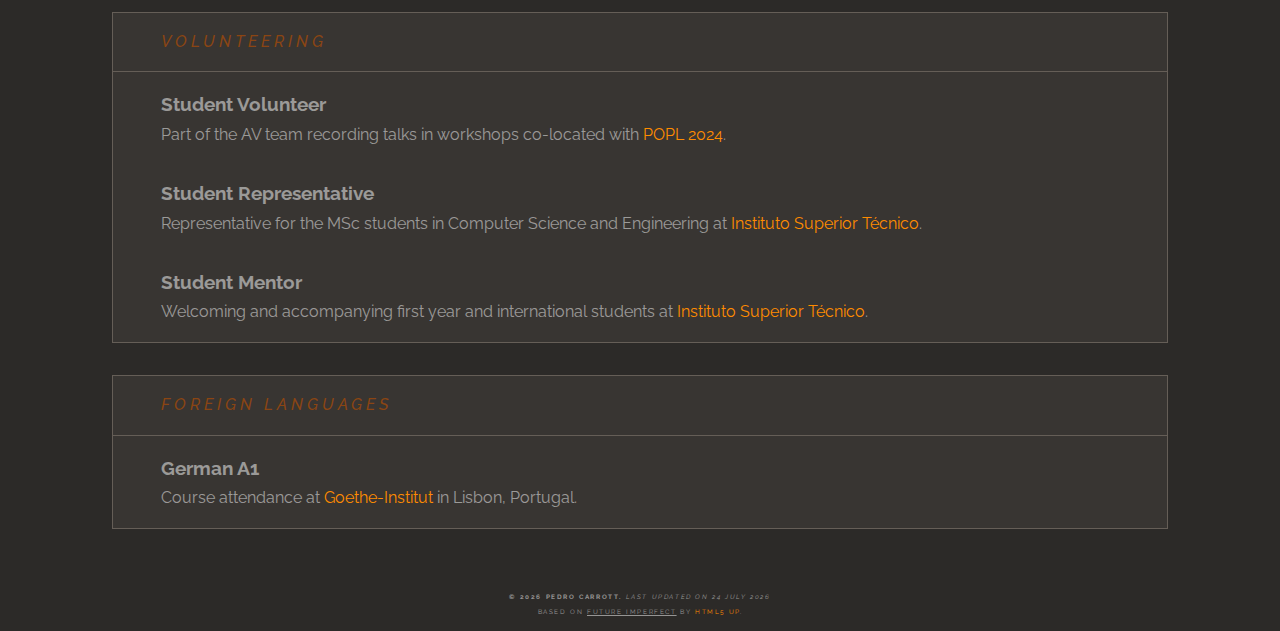
==== commit 8ec27dfc: "fix Spring term year" ====
--- a/experience/index.html
+++ b/experience/index.html
@@ -96,7 +96,7 @@
 				<br>
 				<b>Autumn 2024:</b> Tutorial helper and coursework marking.
 				<br>
-				<b>Spring 2023:</b> Tutorial helper and coursework marking.
+				<b>Spring 2024:</b> Tutorial helper and coursework marking.
 				<br>
 				<b>Autumn 2023:</b> Tutorial helper and coursework marking.
 				<br><br>
@@ -108,7 +108,7 @@
 				</p>
 				Module at <imperial-college></imperial-college>.
 				<br>
-				<b>Spring 2023:</b> Tutorial helper and coursework marking.
+				<b>Spring 2024:</b> Tutorial helper and coursework marking.
 				<br><br>
 
 				<p class="title">
--- a/assets/css/main.css
+++ b/assets/css/main.css
@@ -3087,10 +3087,6 @@
 		flex-direction: column;
 	}
 
-	.experience>header .title {
-		-ms-flex: 0 1 auto;
-	}
-
 }
 
 @media screen and (max-width: 736px) {
@@ -3209,7 +3205,7 @@
 	position: fixed;
 	top: 0;
 	width: 100%;
-	z-index: 10000;
+	z-index: 10002;
 }
 
 #header .content {
@@ -3222,10 +3218,9 @@
 	-ms-justify-content: space-between;
 	justify-content: space-between;
 	height: inherit;
-	width: 75em;
 	max-width: 100%;
-	padding: 0 3em;
-	margin: 0 auto;
+	padding: 0;
+	margin: 0 15%;
 }
 
 #header span {
@@ -3395,6 +3390,22 @@
 .flavicon {
 	width: 7em;
 	padding: 10px;
+}
+
+@media screen and (max-width: 1680px) {
+
+	#header .content {
+		margin: 0 10%;
+	}
+
+}
+
+@media screen and (max-width: 1280px) {
+
+	#header .content {
+		margin: 0 5%;
+	}
+
 }
 
 @media screen and (max-width: 980px) {
@@ -3445,11 +3456,10 @@
 	-webkit-transition: opacity 0.5s ease;
 	-ms-transition: opacity 0.5s ease;
 	transition: opacity 0.5s ease;
-	margin: 0 auto;
+	margin: 0 15%;
 	max-width: 100%;
 	opacity: 1;
-	padding: 2em 3em;
-	width: 75em;
+	padding: 2em 0;
 }
 
 body.is-menu-visible #wrapper {
@@ -3460,10 +3470,19 @@
 	opacity: 0.15;
 }
 
+@media screen and (max-width: 1680px) {
+
+	#wrapper {
+		margin: 0 10%;
+	}
+
+}
+
 @media screen and (max-width: 1280px) {
 
 	#wrapper {
 		display: block;
+		margin: 0 5%;
 	}
 
 }
@@ -3471,7 +3490,8 @@
 @media screen and (max-width: 980px) {
 
 	#wrapper {
-		padding: 0em;
+		padding: 0;
+		margin: 0;
 	}
 
 }
@@ -3704,7 +3724,7 @@
 	overflow-y: auto;
 	position: fixed;
 	right: 0;
-	top: 0;
+	top: 3.5em;
 	visibility: hidden;
 	width: 25em;
 	z-index: 10002;
@@ -3775,6 +3795,14 @@
 	-ms-transform: translateX(0);
 	transform: translateX(0);
 	visibility: visible;
+}
+
+@media screen and (max-width: 980px) {
+
+	#menu {
+		top: 2.75em;
+	}
+
 }
 
 
